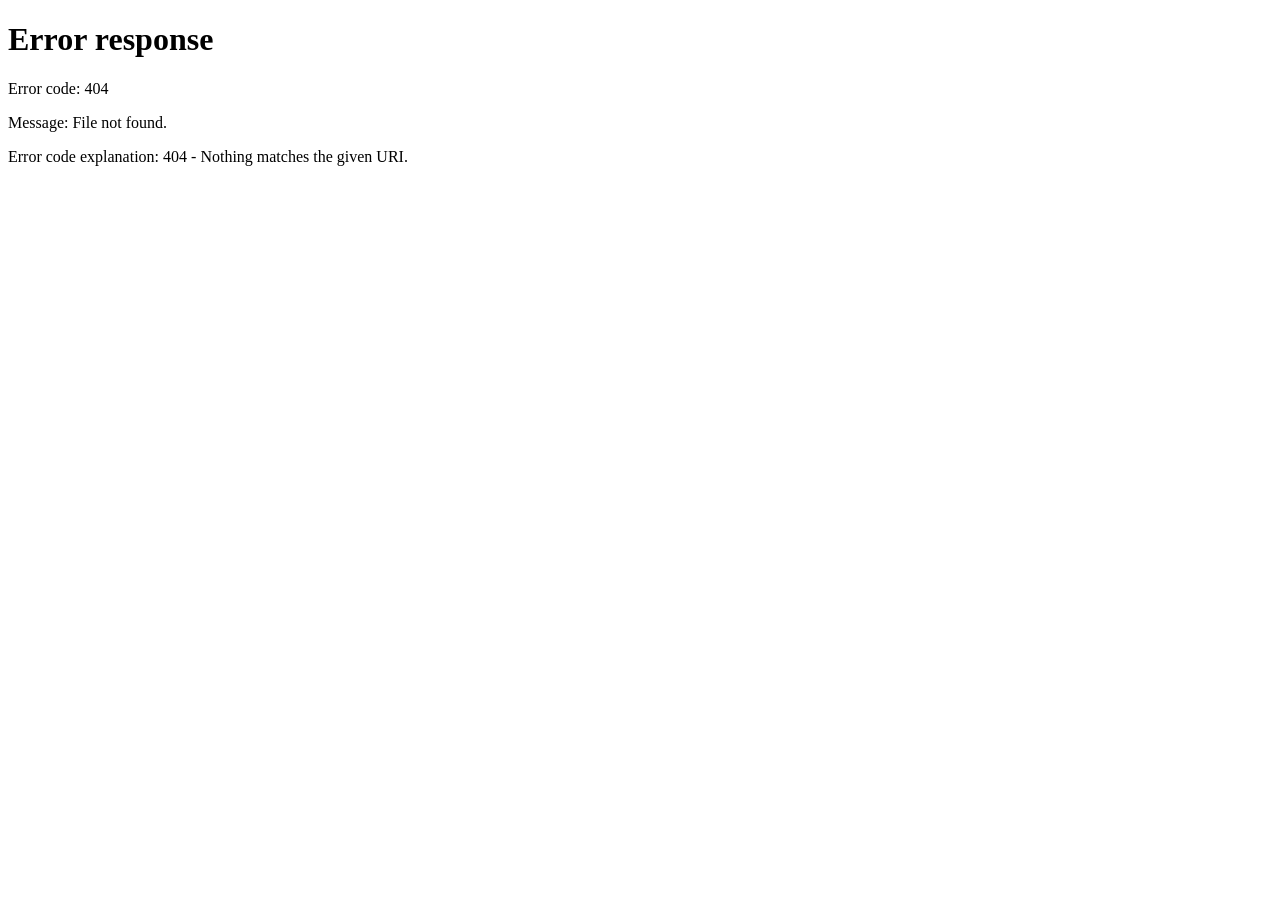
==== index-file/index.html @ 2c10b08c "Update index.html" ====
<!DOCTYPE html>
<html lang="en">
<head>
  <meta charset="UTF-8" />
  <title>User Interface</title>
  <style>
    :root {
      --bg: #f4f7fb;
      --panel: #ffffff;
      --ink: #1f2937;
      --muted: #6b7280;
      --line: #e5e7eb;
      --brand: #2563eb;
      --brand-strong: #1d4ed8;
      --history-hover: #eff6ff;
      --history-active: #dbeafe;
      --radius: 14px;
      --shadow: 0 10px 30px rgba(15, 23, 42, 0.08);
    }

    * { box-sizing: border-box; }

    body {
      margin: 0;
      min-height: 100vh;
      font-family: "Segoe UI", "Helvetica Neue", sans-serif;
      color: var(--ink);
      background:
        radial-gradient(circle at 5% 5%, #e0edff 0%, transparent 30%),
        radial-gradient(circle at 95% 95%, #eaf7f1 0%, transparent 30%),
        var(--bg);
    }

    .app-shell {
      min-height: 100vh;
      display: flex;
      flex-direction: column;
      padding: 16px;
      gap: 16px;
    }

    .topbar {
      background: #06061f;
      border: 1px solid var(--line);
      border-radius: var(--radius);
      box-shadow: var(--shadow);
      min-height: 60px;
      display: flex;
      align-items: center;
      justify-content: space-between;
      padding: 10px 14px;
      gap: 12px;
    }

    .welcome {
      font-size: 18px;
      font-weight: 600;
      white-space: nowrap;
      color: #ffffff;
    }

    .topbar-right {
      display: flex;
      align-items: center;
      gap: 12px;
    }

    .tiny-title {
      font-size: 12px;
      color: #dbeafe;
      letter-spacing: 0.03em;
      text-transform: uppercase;
      white-space: nowrap;
    }

    .main {
      flex: 1;
      display: flex;
      gap: 16px;
      min-height: 0;
    }

    .workspace {
      flex: 1;
      display: flex;
      flex-direction: column;
      gap: 12px;
      min-width: 0;
    }

    .app-box {
      background: var(--panel);
      border: 1px solid var(--line);
      border-radius: var(--radius);
      box-shadow: var(--shadow);
      padding: 12px;
      display: flex;
      flex-direction: column;
      gap: 10px;
    }

    .box {
      width: 100%;
      font-size: 16px;
      padding: 12px;
      border: 1px solid var(--line);
      border-radius: 12px;
      resize: vertical;
      font-family: "Consolas", "Courier New", monospace;
      min-height: 180px;
      background: #fbfdff;
    }

    button {
      padding: 10px 14px;
      font-size: 15px;
      background: var(--brand);
      color: white;
      border: none;
      border-radius: 10px;
      cursor: pointer;
      transition: background 0.2s ease, transform 0.1s ease;
    }

    button:hover:not(:disabled) { background: var(--brand-strong); }
    button:active:not(:disabled) { transform: translateY(1px); }

    button:disabled {
      background: #9ca3af;
      cursor: not-allowed;
    }

    #submitBtn { width: 100%; }

    #logoutBtn {
      width: auto;
      min-width: 0;
      background: transparent;
      color: #ffffff;
      padding: 0;
      border-radius: 0;
    }

    #logoutBtn:hover:not(:disabled) {
      background: transparent;
      text-decoration: underline;
    }

    #logoutBtn:active:not(:disabled) { transform: none; }

    .sidebar {
      width: 280px;
      background: var(--panel);
      border: 1px solid var(--line);
      border-radius: var(--radius);
      box-shadow: var(--shadow);
      display: flex;
      flex-direction: column;
      transition: width 0.25s ease;
      overflow: hidden;
    }

    .sidebar.collapsed { width: 66px; }

    .sidebar-head {
      display: flex;
      align-items: center;
      justify-content: flex-start;
      gap: 8px;
      padding: 10px;
      border-bottom: 1px solid var(--line);
      min-height: 52px;
    }

    .sidebar-title {
      font-size: 15px;
      font-weight: 600;
      white-space: nowrap;
    }

    .collapse-btn {
      width: auto;
      height: auto;
      border-radius: 0;
      padding: 0;
      font-size: 16px;
      line-height: 1;
      background: transparent;
      color: var(--ink);
    }

    .sidebar-content {
      padding: 10px;
      display: flex;
      flex-direction: column;
      gap: 10px;
      min-height: 0;
      overflow: auto;
    }

    .history-list {
      margin: 0;
      padding: 0;
      list-style: none;
      display: flex;
      flex-direction: column;
      gap: 8px;
    }

    .history-item {
      border: 1px solid var(--line);
      border-radius: 10px;
      background: #fff;
      padding: 10px;
      font-size: 14px;
      cursor: pointer;
      transition: background 0.2s ease, border-color 0.2s ease, transform 0.08s ease;
      user-select: none;
    }

    .history-item:hover {
      background: var(--history-hover);
      border-color: #bfdbfe;
    }

    .history-item:active { transform: scale(0.99); }

    .history-item.active {
      background: var(--history-active);
      border-color: #93c5fd;
    }

    .meta-row {
      display: flex;
      gap: 10px;
      align-items: center;
      justify-content: space-between;
      color: var(--muted);
      font-size: 13px;
    }

    .status {
      color: var(--muted);
      min-height: 20px;
      font-size: 13px;
      white-space: pre-wrap;
    }

    .sidebar.collapsed .sidebar-title,
    .sidebar.collapsed .sidebar-content {
      display: none;
    }

    @media (max-width: 980px) {
      .main { flex-direction: column; }
      .sidebar,
      .sidebar.collapsed { width: 100%; }
      .sidebar.collapsed .sidebar-title,
      .sidebar.collapsed .sidebar-content { display: block; }
    }
  </style>
</head>
<body>
  <div class="app-shell">
    <header class="topbar">
      <div id="welcomeText" class="welcome">Structure Your Data</div>
      <div class="topbar-right">
        <div id="sessionInfo" class="tiny-title">Checking session...</div>
        <button id="logoutBtn" type="button">Logout</button>
      </div>
    </header>

    <div class="main">
      <div class="workspace">
        <div class="app-box">
          <div class="meta-row">
            <span>Protected API request using your Cognito token</span>
            <span id="userEmailLabel"></span>
          </div>
          <textarea id="outputBox" class="box" placeholder="Structured output will appear here..." disabled></textarea>
          <textarea id="inputBox" class="box" placeholder="Type here..."></textarea>
          <button id="submitBtn" type="button">Structure it!</button>
          <div id="requestStatus" class="status"></div>
        </div>
      </div>

      <aside id="historySidebar" class="sidebar">
        <div class="sidebar-head">
          <button id="collapseBtn" class="collapse-btn" aria-label="Collapse sidebar">&gt;</button>
          <div class="sidebar-title">History</div>
        </div>
        <div class="sidebar-content">
          <ul id="historyList" class="history-list">
            <li class="history-item active">Generate a JSON schema for customer records</li>
            <li class="history-item">Convert meeting notes into structured action items</li>
          </ul>
        </div>
      </aside>
    </div>
  </div>

  <script>
    const STORAGE_KEYS = {
      idToken: "app_id_token",
      accessToken: "app_access_token",
      refreshToken: "app_refresh_token",
      username: "app_username",
      name: "app_name",
      signedIn: "app_signed_in"
    };

    const API_URL = "__API_URL__/project-stage/generate";

    const historySidebar = document.getElementById("historySidebar");
    const collapseBtn = document.getElementById("collapseBtn");
    const inputBox = document.getElementById("inputBox");
    const outputBox = document.getElementById("outputBox");
    const submitBtn = document.getElementById("submitBtn");
    const logoutBtn = document.getElementById("logoutBtn");
    const welcomeText = document.getElementById("welcomeText");
    const sessionInfo = document.getElementById("sessionInfo");
    const userEmailLabel = document.getElementById("userEmailLabel");
    const requestStatus = document.getElementById("requestStatus");

    collapseBtn.addEventListener("click", () => {
      const isCollapsed = historySidebar.classList.toggle("collapsed");
      collapseBtn.innerHTML = isCollapsed ? "&lt;" : "&gt;";
      collapseBtn.setAttribute("aria-label", isCollapsed ? "Expand sidebar" : "Collapse sidebar");
    });

    function decodeJwt(token) {
      try {
        const base64 = token.split(".")[1].replace(/-/g, "+").replace(/_/g, "/");
        return JSON.parse(atob(base64));
      } catch (error) {
        return null;
      }
    }

    function clearSession() {
      Object.values(STORAGE_KEYS).forEach((key) => localStorage.removeItem(key));
    }

    function getValidIdToken() {
      const idToken = localStorage.getItem(STORAGE_KEYS.idToken);
      if (!idToken) return null;
      const payload = decodeJwt(idToken);
      if (!payload || !payload.exp || payload.exp * 1000 <= Date.now()) {
        clearSession();
        return null;
      }
      return idToken;
    }

    function requireAuth() {
      const token = getValidIdToken();
      if (!token) {
        window.location.href = "login.html";
        return null;
      }

      const payload = decodeJwt(token) || {};
      const displayName = localStorage.getItem(STORAGE_KEYS.name) || payload.name || payload.email || "there";
      const email = localStorage.getItem(STORAGE_KEYS.username) || payload.email || "";

      welcomeText.textContent = `Welcome, ${displayName}`;
      sessionInfo.textContent = "Authenticated with Cognito";
      userEmailLabel.textContent = email;
      return token;
    }

    const idToken = requireAuth();

    logoutBtn.addEventListener("click", () => {
      clearSession();
      window.location.href = "login.html";
    });

    submitBtn.addEventListener("click", async () => {
      const prompt = inputBox.value.trim();

      if (!prompt) {
        outputBox.value = "Please enter some text.";
        requestStatus.textContent = "";
        return;
      }

      const currentToken = getValidIdToken();
      if (!currentToken) {
        window.location.href = "login.html";
        return;
      }

      submitBtn.disabled = true;
      outputBox.value = "Processing...";
      requestStatus.textContent = "Sending authorized request...";

      try {
        const res = await fetch(API_URL, {
          method: "POST",
          headers: {
            "Content-Type": "application/json",
            "Authorization": `Bearer ${currentToken}`
          },
          body: JSON.stringify({ prompt })
        });

        const data = await res.json().catch(() => ({}));

        if (!res.ok) {
          if (res.status === 401 || res.status === 403) {
            clearSession();
            requestStatus.textContent = "Your session is no longer valid. Please log in again.";
            setTimeout(() => {
              window.location.href = "login.html";
            }, 800);
            return;
          }

          outputBox.value = JSON.stringify(data, null, 2);
          requestStatus.textContent = `Request failed with status ${res.status}.`;
          return;
        }

        outputBox.value = JSON.stringify(data.output ?? data, null, 2);
        requestStatus.textContent = "Done.";
      } catch (error) {
        outputBox.value = "Error! " + error.message;
        requestStatus.textContent = "Unable to reach the API.";
      } finally {
        submitBtn.disabled = false;
      }
    });
  </script>
</body>
</html>
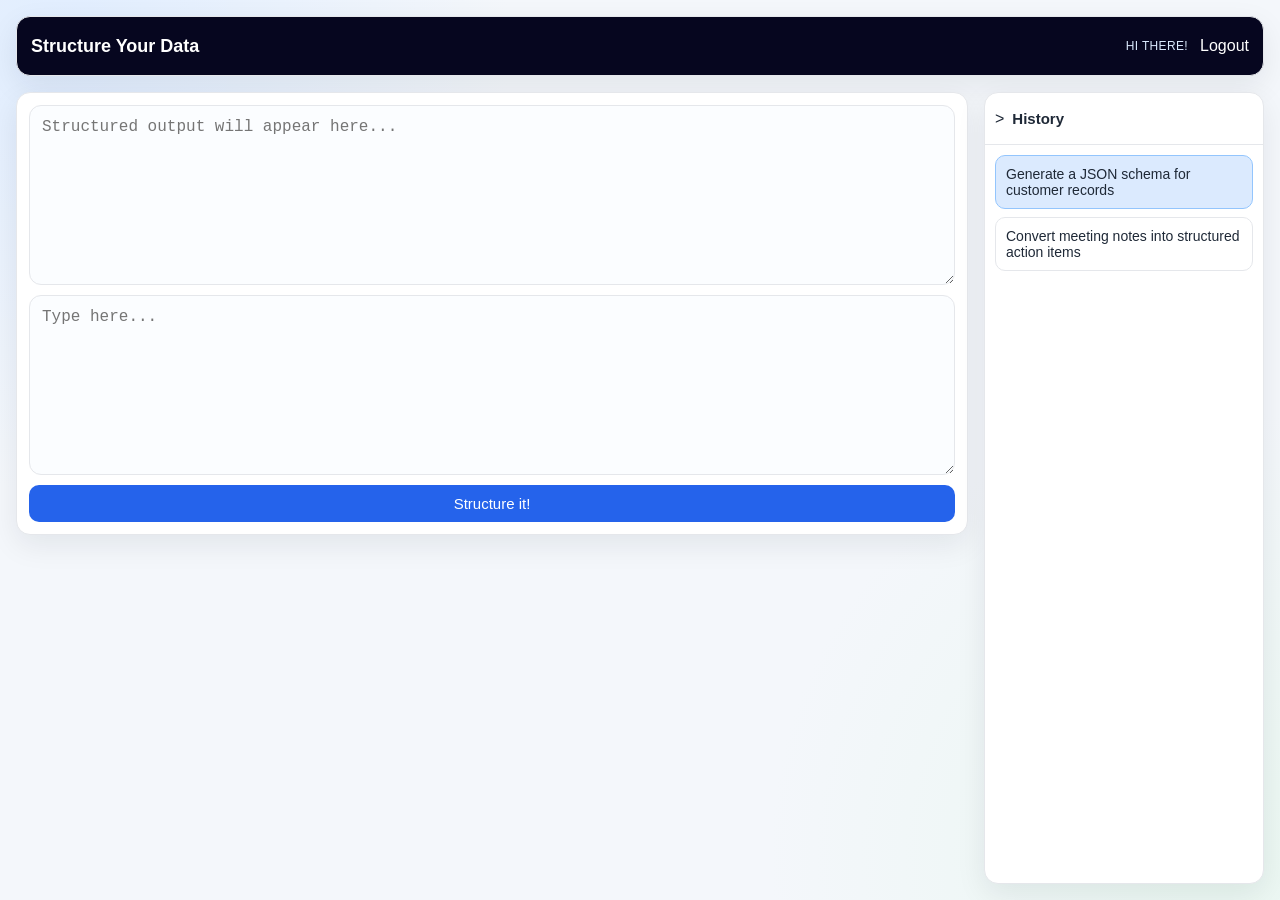
==== commit 2fd4de55: "new UI index.html" ====
--- a/index-file/index.html
+++ b/index-file/index.html
@@ -18,7 +18,9 @@
       --shadow: 0 10px 30px rgba(15, 23, 42, 0.08);
     }
 
-    * { box-sizing: border-box; }
+    * {
+      box-sizing: border-box;
+    }
 
     body {
       margin: 0;
@@ -122,15 +124,22 @@
       transition: background 0.2s ease, transform 0.1s ease;
     }
 
-    button:hover:not(:disabled) { background: var(--brand-strong); }
-    button:active:not(:disabled) { transform: translateY(1px); }
+    button:hover:not(:disabled) {
+      background: var(--brand-strong);
+    }
+
+    button:active:not(:disabled) {
+      transform: translateY(1px);
+    }
 
     button:disabled {
       background: #9ca3af;
       cursor: not-allowed;
     }
 
-    #submitBtn { width: 100%; }
+    #submitBtn {
+      width: 100%;
+    }
 
     #logoutBtn {
       width: auto;
@@ -146,7 +155,9 @@
       text-decoration: underline;
     }
 
-    #logoutBtn:active:not(:disabled) { transform: none; }
+    #logoutBtn:active:not(:disabled) {
+      transform: none;
+    }
 
     .sidebar {
       width: 280px;
@@ -160,7 +171,9 @@
       overflow: hidden;
     }
 
-    .sidebar.collapsed { width: 66px; }
+    .sidebar.collapsed {
+      width: 66px;
+    }
 
     .sidebar-head {
       display: flex;
@@ -223,28 +236,15 @@
       border-color: #bfdbfe;
     }
 
-    .history-item:active { transform: scale(0.99); }
+    .history-item:active {
+      transform: scale(0.99);
+    }
 
     .history-item.active {
       background: var(--history-active);
       border-color: #93c5fd;
     }
 
-    .meta-row {
-      display: flex;
-      gap: 10px;
-      align-items: center;
-      justify-content: space-between;
-      color: var(--muted);
-      font-size: 13px;
-    }
-
-    .status {
-      color: var(--muted);
-      min-height: 20px;
-      font-size: 13px;
-      white-space: pre-wrap;
-    }
 
     .sidebar.collapsed .sidebar-title,
     .sidebar.collapsed .sidebar-content {
@@ -252,35 +252,39 @@
     }
 
     @media (max-width: 980px) {
-      .main { flex-direction: column; }
+      .main {
+        flex-direction: column;
+      }
+
       .sidebar,
-      .sidebar.collapsed { width: 100%; }
+      .sidebar.collapsed {
+        width: 100%;
+      }
+
       .sidebar.collapsed .sidebar-title,
-      .sidebar.collapsed .sidebar-content { display: block; }
+      .sidebar.collapsed .sidebar-content {
+        display: block;
+      }
     }
   </style>
 </head>
 <body>
+
   <div class="app-shell">
     <header class="topbar">
       <div id="welcomeText" class="welcome">Structure Your Data</div>
       <div class="topbar-right">
-        <div id="sessionInfo" class="tiny-title">Checking session...</div>
-        <button id="logoutBtn" type="button">Logout</button>
+        <div class="tiny-title">Hi there!</div>
+        <span id="logoutBtn" role="link" tabindex="0" style="cursor: pointer;">Logout</span>
       </div>
     </header>
 
     <div class="main">
       <div class="workspace">
         <div class="app-box">
-          <div class="meta-row">
-            <span>Protected API request using your Cognito token</span>
-            <span id="userEmailLabel"></span>
-          </div>
           <textarea id="outputBox" class="box" placeholder="Structured output will appear here..." disabled></textarea>
           <textarea id="inputBox" class="box" placeholder="Type here..."></textarea>
-          <button id="submitBtn" type="button">Structure it!</button>
-          <div id="requestStatus" class="status"></div>
+          <button id="submitBtn">Structure it!</button>
         </div>
       </div>
 
@@ -290,6 +294,7 @@
           <div class="sidebar-title">History</div>
         </div>
         <div class="sidebar-content">
+         
           <ul id="historyList" class="history-list">
             <li class="history-item active">Generate a JSON schema for customer records</li>
             <li class="history-item">Convert meeting notes into structured action items</li>
@@ -299,138 +304,59 @@
     </div>
   </div>
 
+
   <script>
-    const STORAGE_KEYS = {
-      idToken: "app_id_token",
-      accessToken: "app_access_token",
-      refreshToken: "app_refresh_token",
-      username: "app_username",
-      name: "app_name",
-      signedIn: "app_signed_in"
-    };
-
-    const API_URL = "__API_URL__/project-stage/generate";
-
     const historySidebar = document.getElementById("historySidebar");
     const collapseBtn = document.getElementById("collapseBtn");
-    const inputBox = document.getElementById("inputBox");
-    const outputBox = document.getElementById("outputBox");
-    const submitBtn = document.getElementById("submitBtn");
-    const logoutBtn = document.getElementById("logoutBtn");
-    const welcomeText = document.getElementById("welcomeText");
-    const sessionInfo = document.getElementById("sessionInfo");
-    const userEmailLabel = document.getElementById("userEmailLabel");
-    const requestStatus = document.getElementById("requestStatus");
 
     collapseBtn.addEventListener("click", () => {
       const isCollapsed = historySidebar.classList.toggle("collapsed");
       collapseBtn.innerHTML = isCollapsed ? "&lt;" : "&gt;";
       collapseBtn.setAttribute("aria-label", isCollapsed ? "Expand sidebar" : "Collapse sidebar");
     });
-
-    function decodeJwt(token) {
-      try {
-        const base64 = token.split(".")[1].replace(/-/g, "+").replace(/_/g, "/");
-        return JSON.parse(atob(base64));
-      } catch (error) {
-        return null;
-      }
-    }
-
-    function clearSession() {
-      Object.values(STORAGE_KEYS).forEach((key) => localStorage.removeItem(key));
-    }
-
-    function getValidIdToken() {
-      const idToken = localStorage.getItem(STORAGE_KEYS.idToken);
-      if (!idToken) return null;
-      const payload = decodeJwt(idToken);
-      if (!payload || !payload.exp || payload.exp * 1000 <= Date.now()) {
-        clearSession();
-        return null;
-      }
-      return idToken;
-    }
-
-    function requireAuth() {
-      const token = getValidIdToken();
-      if (!token) {
-        window.location.href = "login.html";
-        return null;
-      }
-
-      const payload = decodeJwt(token) || {};
-      const displayName = localStorage.getItem(STORAGE_KEYS.name) || payload.name || payload.email || "there";
-      const email = localStorage.getItem(STORAGE_KEYS.username) || payload.email || "";
-
-      welcomeText.textContent = `Welcome, ${displayName}`;
-      sessionInfo.textContent = "Authenticated with Cognito";
-      userEmailLabel.textContent = email;
-      return token;
-    }
-
-    const idToken = requireAuth();
-
-    logoutBtn.addEventListener("click", () => {
-      clearSession();
-      window.location.href = "login.html";
-    });
+	
+	const API_URL = "__API_URL__/project-stage/generate";
+
+    const inputBox = document.getElementById("inputBox");
+    const outputBox = document.getElementById("outputBox");
+    const submitBtn = document.getElementById("submitBtn");
 
     submitBtn.addEventListener("click", async () => {
       const prompt = inputBox.value.trim();
 
       if (!prompt) {
         outputBox.value = "Please enter some text.";
-        requestStatus.textContent = "";
-        return;
-      }
-
-      const currentToken = getValidIdToken();
-      if (!currentToken) {
-        window.location.href = "login.html";
         return;
       }
 
       submitBtn.disabled = true;
       outputBox.value = "Processing...";
-      requestStatus.textContent = "Sending authorized request...";
 
       try {
         const res = await fetch(API_URL, {
           method: "POST",
           headers: {
-            "Content-Type": "application/json",
-            "Authorization": `Bearer ${currentToken}`
+            "Content-Type": "application/json"
           },
           body: JSON.stringify({ prompt })
         });
 
-        const data = await res.json().catch(() => ({}));
+        const data = await res.json();
 
         if (!res.ok) {
-          if (res.status === 401 || res.status === 403) {
-            clearSession();
-            requestStatus.textContent = "Your session is no longer valid. Please log in again.";
-            setTimeout(() => {
-              window.location.href = "login.html";
-            }, 800);
-            return;
-          }
-
           outputBox.value = JSON.stringify(data, null, 2);
-          requestStatus.textContent = `Request failed with status ${res.status}.`;
           return;
         }
 
-        outputBox.value = JSON.stringify(data.output ?? data, null, 2);
-        requestStatus.textContent = "Done.";
+        outputBox.value = JSON.stringify(data.output, null, 2);
+
       } catch (error) {
         outputBox.value = "Error! " + error.message;
-        requestStatus.textContent = "Unable to reach the API.";
       } finally {
         submitBtn.disabled = false;
       }
     });
   </script>
+
 </body>
 </html>
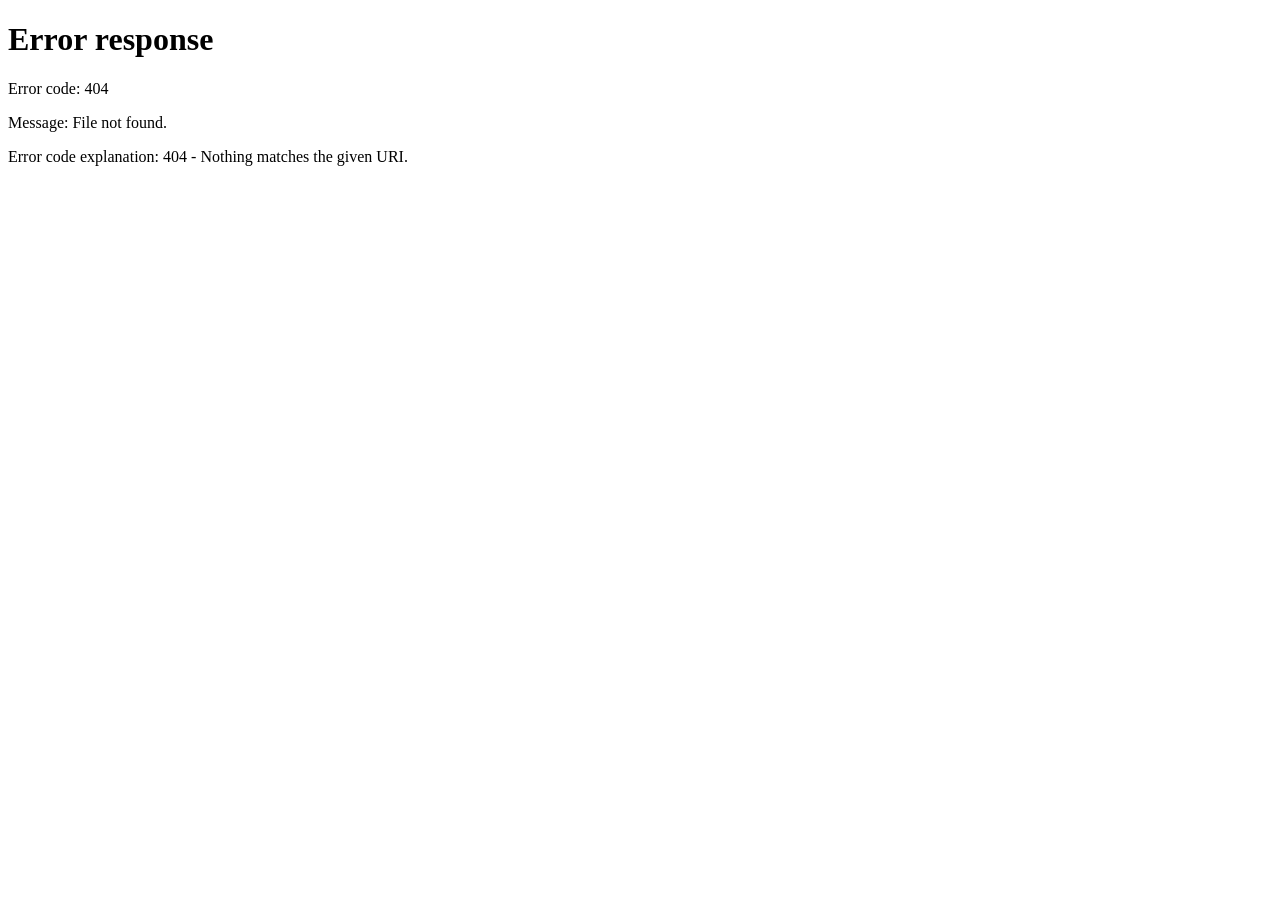
==== commit ae583a70: "Update index.html" ====
--- a/index-file/index.html
+++ b/index-file/index.html
@@ -137,7 +137,13 @@
       cursor: not-allowed;
     }
 
-    #submitBtn {
+    .button-row {
+      display: flex;
+      gap: 10px;
+    }
+
+    #submitBtn,
+    #saveBtn {
       width: 100%;
     }
 
@@ -284,7 +290,10 @@
         <div class="app-box">
           <textarea id="outputBox" class="box" placeholder="Structured output will appear here..." disabled></textarea>
           <textarea id="inputBox" class="box" placeholder="Type here..."></textarea>
-          <button id="submitBtn">Structure it!</button>
+          <div class="button-row">
+            <button id="submitBtn">Structure it!</button>
+            <button id="saveBtn" disabled>Save</button>
+          </div>
         </div>
       </div>
 
@@ -296,8 +305,7 @@
         <div class="sidebar-content">
          
           <ul id="historyList" class="history-list">
-            <li class="history-item active">Generate a JSON schema for customer records</li>
-            <li class="history-item">Convert meeting notes into structured action items</li>
+            <li class="history-item">Saved items will appear here after login.</li>
           </ul>
         </div>
       </aside>
@@ -314,15 +322,45 @@
       collapseBtn.innerHTML = isCollapsed ? "&lt;" : "&gt;";
       collapseBtn.setAttribute("aria-label", isCollapsed ? "Expand sidebar" : "Collapse sidebar");
     });
-	
-	const API_URL = "__API_URL__/project-stage/generate";
+
+    const API_BASE_URL = "__API_URL__/project-stage";
+    const GENERATE_URL = `${API_BASE_URL}/generate`;
+    const SAVE_URL = `${API_BASE_URL}/save`;
+    const SAVED_URL = `${API_BASE_URL}/saved`;
 
     const inputBox = document.getElementById("inputBox");
     const outputBox = document.getElementById("outputBox");
     const submitBtn = document.getElementById("submitBtn");
+    const saveBtn = document.getElementById("saveBtn");
+    const historyList = document.getElementById("historyList");
+    const logoutBtn = document.getElementById("logoutBtn");
+
+    let latestOutput = null;
+
+    function getIdToken() {
+      return localStorage.getItem("app_id_token");
+    }
+
+    function requireLogin() {
+      const idToken = getIdToken();
+      if (!idToken) {
+        outputBox.value = "You are not logged in.";
+        window.location.href = "login";
+        return null;
+      }
+      return idToken;
+    }
+
+    logoutBtn.addEventListener("click", () => {
+      localStorage.removeItem("app_id_token");
+      window.location.href = "login";
+    });
 
     submitBtn.addEventListener("click", async () => {
       const prompt = inputBox.value.trim();
+      const idToken = requireLogin();
+
+      if (!idToken) return;
 
       if (!prompt) {
         outputBox.value = "Please enter some text.";
@@ -330,13 +368,16 @@
       }
 
       submitBtn.disabled = true;
+      saveBtn.disabled = true;
+      latestOutput = null;
       outputBox.value = "Processing...";
 
       try {
-        const res = await fetch(API_URL, {
+        const res = await fetch(GENERATE_URL, {
           method: "POST",
           headers: {
-            "Content-Type": "application/json"
+            "Content-Type": "application/json",
+            "Authorization": `Bearer ${idToken}`
           },
           body: JSON.stringify({ prompt })
         });
@@ -348,7 +389,9 @@
           return;
         }
 
-        outputBox.value = JSON.stringify(data.output, null, 2);
+        latestOutput = data.output;
+        outputBox.value = JSON.stringify(latestOutput, null, 2);
+        saveBtn.disabled = false;
 
       } catch (error) {
         outputBox.value = "Error! " + error.message;
@@ -356,6 +399,111 @@
         submitBtn.disabled = false;
       }
     });
+
+    saveBtn.addEventListener("click", async () => {
+      const idToken = requireLogin();
+
+      if (!idToken) return;
+
+      if (!latestOutput) {
+        outputBox.value = "Please structure data before saving.";
+        return;
+      }
+
+      saveBtn.disabled = true;
+      saveBtn.textContent = "Saving...";
+
+      try {
+        const res = await fetch(SAVE_URL, {
+          method: "POST",
+          headers: {
+            "Content-Type": "application/json",
+            "Authorization": `Bearer ${idToken}`
+          },
+          body: JSON.stringify({ output: latestOutput })
+        });
+
+        const data = await res.json();
+
+        if (!res.ok) {
+          outputBox.value = JSON.stringify(data, null, 2);
+          saveBtn.disabled = false;
+          return;
+        }
+
+        outputBox.value = JSON.stringify(data.item.output, null, 2);
+        await loadSavedItems();
+
+      } catch (error) {
+        outputBox.value = "Error! " + error.message;
+        saveBtn.disabled = false;
+      } finally {
+        saveBtn.textContent = "Save";
+      }
+    });
+
+    async function loadSavedItems() {
+      const idToken = getIdToken();
+
+      if (!idToken) {
+        window.location.href = "login";
+        return;
+      }
+
+      try {
+        const res = await fetch(SAVED_URL, {
+          method: "GET",
+          headers: {
+            "Authorization": `Bearer ${idToken}`
+          }
+        });
+
+        const data = await res.json();
+
+        if (!res.ok) {
+          historyList.innerHTML = `<li class="history-item">Could not load saved items.</li>`;
+          return;
+        }
+
+        renderSavedItems(data.items || []);
+
+      } catch (error) {
+        historyList.innerHTML = `<li class="history-item">Error loading saved items.</li>`;
+      }
+    }
+
+    function renderSavedItems(items) {
+      historyList.innerHTML = "";
+
+      if (!items.length) {
+        historyList.innerHTML = `<li class="history-item">No saved items yet.</li>`;
+        return;
+      }
+
+      items.forEach((item) => {
+        const li = document.createElement("li");
+        li.className = "history-item";
+
+        const output = item.output || {};
+        const label = output.name || output.title || output.major || item.id || "Saved item";
+        const date = item.createdAt ? new Date(item.createdAt).toLocaleString() : "";
+
+        li.textContent = date ? `${label} — ${date}` : label;
+        li.title = JSON.stringify(output, null, 2);
+
+        li.addEventListener("click", () => {
+          document.querySelectorAll(".history-item").forEach((el) => el.classList.remove("active"));
+          li.classList.add("active");
+          latestOutput = output;
+          outputBox.value = JSON.stringify(output, null, 2);
+          saveBtn.disabled = false;
+        });
+
+        historyList.appendChild(li);
+      });
+    }
+
+    loadSavedItems();
   </script>
 
 </body>
